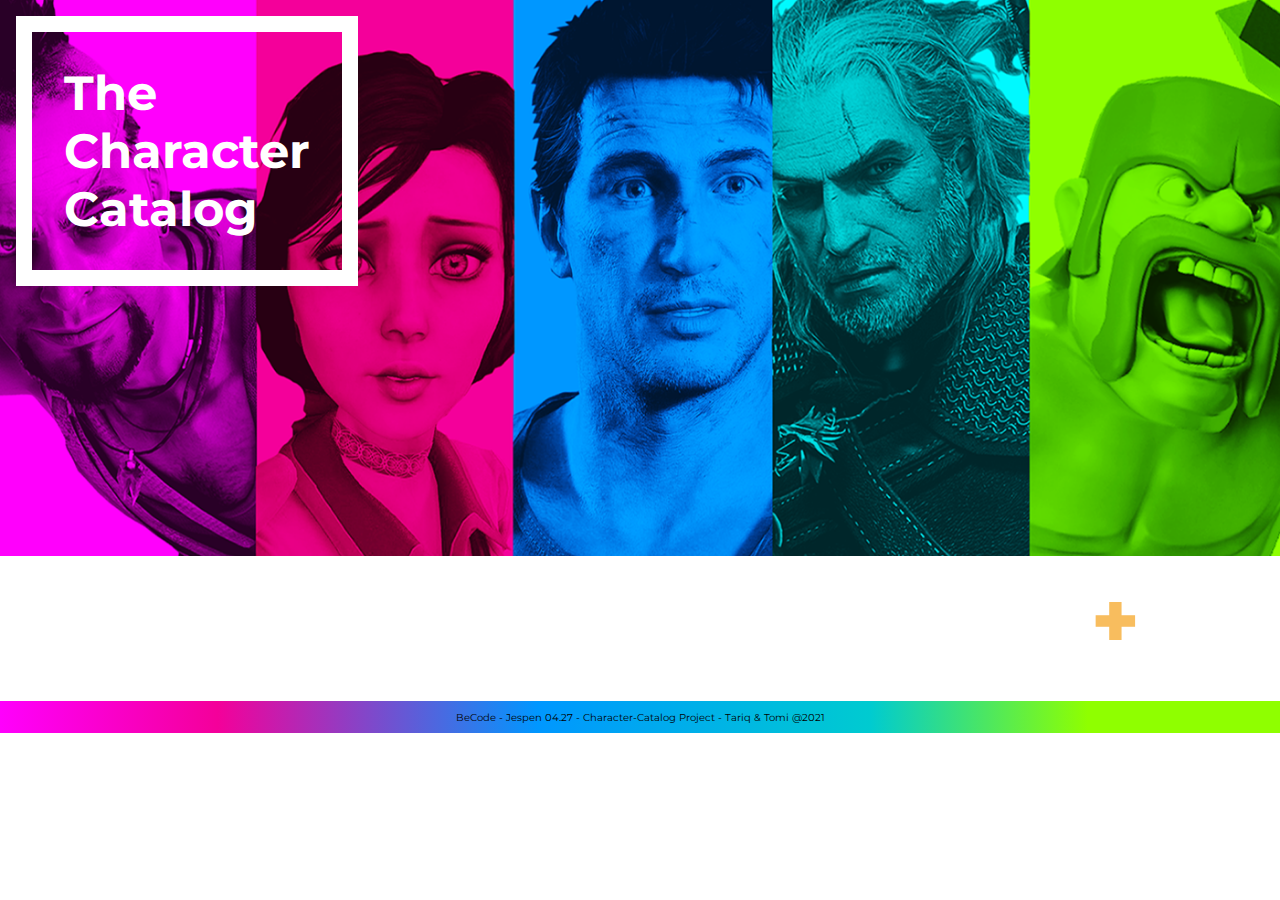
==== index1.html @ 8c8de24b "check modal" ====
<!DOCTYPE html>
<html lang="en">

<head>
    <meta charset="UTF-8">
    <meta http-equiv="X-UA-Compatible" content="IE=edge">
    <meta name="viewport" content="width=device-width, initial-scale=1.0">
    <link rel="stylesheet" href="style1.css">
    <!-- Bootstrap core CSS -->
    <!-- <link href="https://cdn.jsdelivr.net/npm/bootstrap@5.0.0-beta2/dist/css/bootstrap.min.css" rel="stylesheet"
        integrity="sha384-BmbxuPwQa2lc/FVzBcNJ7UAyJxM6wuqIj61tLrc4wSX0szH/Ev+nYRRuWlolflfl" crossorigin="anonymous">  -->
    <script src="https://cdn.jsdelivr.net/npm/bootstrap@5.0.0-beta2/dist/js/bootstrap.bundle.min.js"
        integrity="sha384-b5kHyXgcpbZJO/tY9Ul7kGkf1S0CWuKcCD38l8YkeH8z8QjE0GmW1gYU5S9FOnJ0"
        crossorigin="anonymous"></script>
    <!--Font style  -->
    <link href="https://fonts.googleapis.com/css2?family=Montserrat:wght@200;300;400;600;800&display=swap"
        rel="stylesheet" />
    <!--fontAwesome-->
    <link rel="stylesheet" href="https://use.fontawesome.com/releases/v5.15.2/css/all.css"
        integrity="sha384-vSIIfh2YWi9wW0r9iZe7RJPrKwp6bG+s9QZMoITbCckVJqGCCRhc+ccxNcdpHuYu" crossorigin="anonymous">
    <title>Document</title>
</head>

<body>
    <!-- Page Content -->
    <header>
        <div class="title">
            <h1>The</br>Character</br>Catalog</h1>
        </div>

    </header>
    <!-- Tool Bar -->
    <div class="toolbar">
        <div class="serach">
            <form class="searchForm" action="">
                <input class="searchInput" type="search" placeholder="Your search..." />
                <i class="fa fa-search"></i>
            </form>
        </div>

        <button class="newBtn">+</button>

    </div>
    <div class="container">
        <!-- Jumbotron Header -->
            <!-- <div class="modal-bg">
                <div class="modal">
                <div class="charModal">
                    <div class="charImgCont"><img class="charImg" src="" /></div>
        
                    <div class="charDetails">
                    <h4 class="charNameModal"></h4>
                    <p class="charDesc"></p>
                    <p class="charId"></p>
                    </div>
                    <span class="modal-close">X</span>
                </div>
                </div>
            </div> -->

        <div class="modalNew-bg">
            <div class="modal">
                <div class="charModal">

                    <form class="add-post-form">
                        <div class="from-group">
                            <label for="title">Name</label>
                            <input type="text" placeholder="Enter your charater name" class="form-control"
                                id="name-value">
                        </div>
                        <div class="from-group">
                            <label for="title">Short description</label>
                            <input type="text" placeholder="Describe your hero in one line" class="form-control"
                                id="short-value">
                        </div>
                        <div class="from-group">
                            <label class="imgUpl" for="psw"><b>Select image:</b></label>
                            <input class="button imgUplInput mx-4 my-3" id="image-value" type="file"
                                onchange="encodeImageFileAsURL()" />
                        </div>
                        <div id="imgTest"></div>
                        <div class="from-group">
                            <label for="title">Description</label>
                            <textarea class="form-control" id="body-value"></textarea>
                        </div>
                        <button type="submit" class="btn-submit btn btn-primary btn-lg my-4">Create new
                            personal</button>
                    </form>
                </div>
            </div>
        </div>
        <div class="post-list"></div>
    </div>
    <script src="./app.js"></script>
</body>
<footer>
    <p class="footText">
        BeCode - Jespen 04.27 - Character-Catalog Project - Tariq & Tomi @2021
    </p>
</footer>

</html>
---- style1.css ----
* {
            padding: 0px;
            margin: 0px;
            font-family: 'Montserrat', sans-serif;
        }

        header {
            background-image: url('./src/assets/bg1.png');
            background-repeat: no-repeat;
            background-size: 100vw;
            height: 50vh;
            color: white;
            padding-top: 1rem;
            padding-left: 1rem;
        }
        .title {
            width: fit-content;
            border: 1rem solid white;
            padding: 2rem;
        }
        h1 {
            font-size: 3rem;
        }
        
        /* Toolbar */
        
        .toolbar {
            padding: 1rem 0;
        }
        
        .toolbar .newBtn {
            background: none;
            font-weight: 800;
            font-size: 5rem;
            border: none;
            color: #f8bd5e;
            transition-duration: 0.8s;
            transition-property: transform;
        }
        
        .toolbar .newBtn:hover {
            transform: rotate(180deg);
            -webkit-transform: rotate(180deg);
        }
        
        /* search */
        
        .searchForm {
            position: relative;
            top: 50%;
            left: 50%;
            transform: translate(-50%, -50%);
            transition: all 1s;
            width: 50px;
            height: 50px;
        
            box-sizing: border-box;
            border-radius: 25px;
            padding: 5px;
        }
        
        .searchInput {
            position: absolute;
            top: 0;
            left: 0;
            width: 100%;
            height: 42.5px;
            line-height: 30px;
            outline: 0;
            border: 0;
            display: none;
            font-size: 1em;
            border-radius: 20px;
            padding: 0 20px;
        }
        
        .fa {
            box-sizing: border-box;
            padding: 10px;
            width: 42.5px;
            height: 42.5px;
            position: absolute;
            top: 0;
            right: 0;
            border-radius: 50%;
            color: #07051a;
            text-align: center;
            font-size: 2.5em;
            transition: all 1s;
        }
        
        .searchForm:hover {
            width: 200px;
            cursor: pointer;
            padding-right: 3px;
        }
        
        .searchForm:hover .searchInput {
            display: block;
            border: 1px solid black;
            font-size: 1.2rem;
        }
        
        .searchForm:hover > .fa {
            font-size: 1.2rem;
        }
        
        .btnSubmit {
            width: 100px;
            height: 2rem;
        }
        
        /* modal-settings */
        
        .modal-bg,
        .modalEdit-bg,
        .modalNew-bg {
            position: fixed;
            width: 100%;
            height: 100vh;
            top: 0;
            left: 0;
            background-color: rgba(0, 33, 59, 0.5);
            display: flex;
            justify-content: center;
            align-items: center;
            visibility: hidden;
            opacity: 0;
            transition: visibility 0s, opacity 0.5s;
        }
        
        .modalNew-close,
        .modalEdit-close,
        .modal-close {
            position: absolute;
            top: 1.5rem;
            right: 1.5rem;
            font-weight: 700;
        }
        
        .modalNew-close:hover,
        .modalEdit-close:hover,
        .modal-close:hover {
            cursor: pointer;
        }
        .modal-active {
            visibility: visible;
            opacity: 1;
        }
        
        .add-post-form {
            border: 1px solid black;
            margin: 3rem;
            padding: 3rem;
        }
        
        /* Main content*/
        
        .post-list,
        .toolbar {
            max-width: 1000px;
            margin: 1rem auto;
            display: flex;
            justify-content: space-between;
            flex-wrap: wrap;
            padding: 0 4rem;
        }
        .card-id {
            background-color: #e6e6e6a4;
            width: 40%;
            max-width: 48%;
            height: 120px;
            display: flex;
            justify-content: space-between;
            flex-grow: 2;
            border: 1px solid black;
            border-radius: 20px;
            margin: 10px;
            overflow: hidden;
        }
        
    
        
        .card-infos {
            width: 50%;
            overflow: hidden;
        }
        
        .card-name {
            padding: 1rem 0 1rem 0.2rem;
        }
        
        .card-short {
            overflow: hidden;
            text-overflow: ellipsis;
            display: -webkit-box;
            -webkit-line-clamp: 3; /* number of lines to show */
            -webkit-box-orient: vertical;
        }
        
        /* Action - buttons */
        
        .btns {
            display: flex;
            flex-direction: column;
            justify-content: space-between;
            margin: 1.2rem;
        }
        
        .btn {
            height: 20px;
            width: 20px;
            border: none;
            filter: invert(65%) sepia(1%) saturate(0%) hue-rotate(150deg) brightness(102%)
            contrast(79%);
        }
        
        .btn:hover {
            cursor: pointer;
        }
        
        #moreBtn {
            background: url('./src/assets/menu.svg');
            background-size: cover;
            background-position: center;
        }
        
        #moreBtn:hover {
            filter: invert(52%) sepia(77%) saturate(632%) hue-rotate(49deg)
            brightness(123%) contrast(101%);
        }
        
        #editBtn {
            background: url('./src/assets/edit.svg');
            background-size: cover;
            background-position: center;
        }
        
        #editBtn:hover {
            filter: invert(31%) sepia(79%) saturate(6664%) hue-rotate(297deg)
            brightness(113%) contrast(130%);
        }
        
        #deleteBtn {
            background: url('./src/assets/trash.svg');
            background-size: cover;
            background-position: center;
        }
        
        #deleteBtn:hover {
            filter: invert(45%) sepia(40%) saturate(4500%) hue-rotate(182deg)
            brightness(101%) contrast(104%);
        }
        
        .btns p {
            display: none;
        }
        
        /* footer */
        
        footer {
            height: 2rem;
        
            bottom: 0;
            width: 100%;
            display: flex;
            justify-content: center;
            font-size: 0.6rem;
            background: rgb(255, 0, 251);
            background: linear-gradient(
            90deg,
            rgba(255, 0, 252, 1) 0%,
            rgba(244, 0, 154, 1) 17%,
            rgba(0, 151, 255, 1) 42%,
            rgba(0, 203, 208, 1) 68%,
            rgba(143, 255, 0, 1) 85%
            );
        }
        .footText {
            align-self: center;
        }
        
        @media screen and (min-width: 1600px) {
            header {
            height: 70vh;
            }
        }
        @media screen and (min-width: 1200px) and (max-width: 1600px) {
            header {
            height: 60vh;
            }
        }
        @media screen and (min-width: 1000px) and (max-width: 1200px) {
            header {
            height: 50vh;
            }
        }
        
        @media screen and (min-width: 768px) and (max-width: 1000px) {
            header {
            height: 40vh;
            }
        }
        
        @media screen and (min-width: 555px) and (max-width: 768px) {
            header {
            height: 30vh;
            }
        }
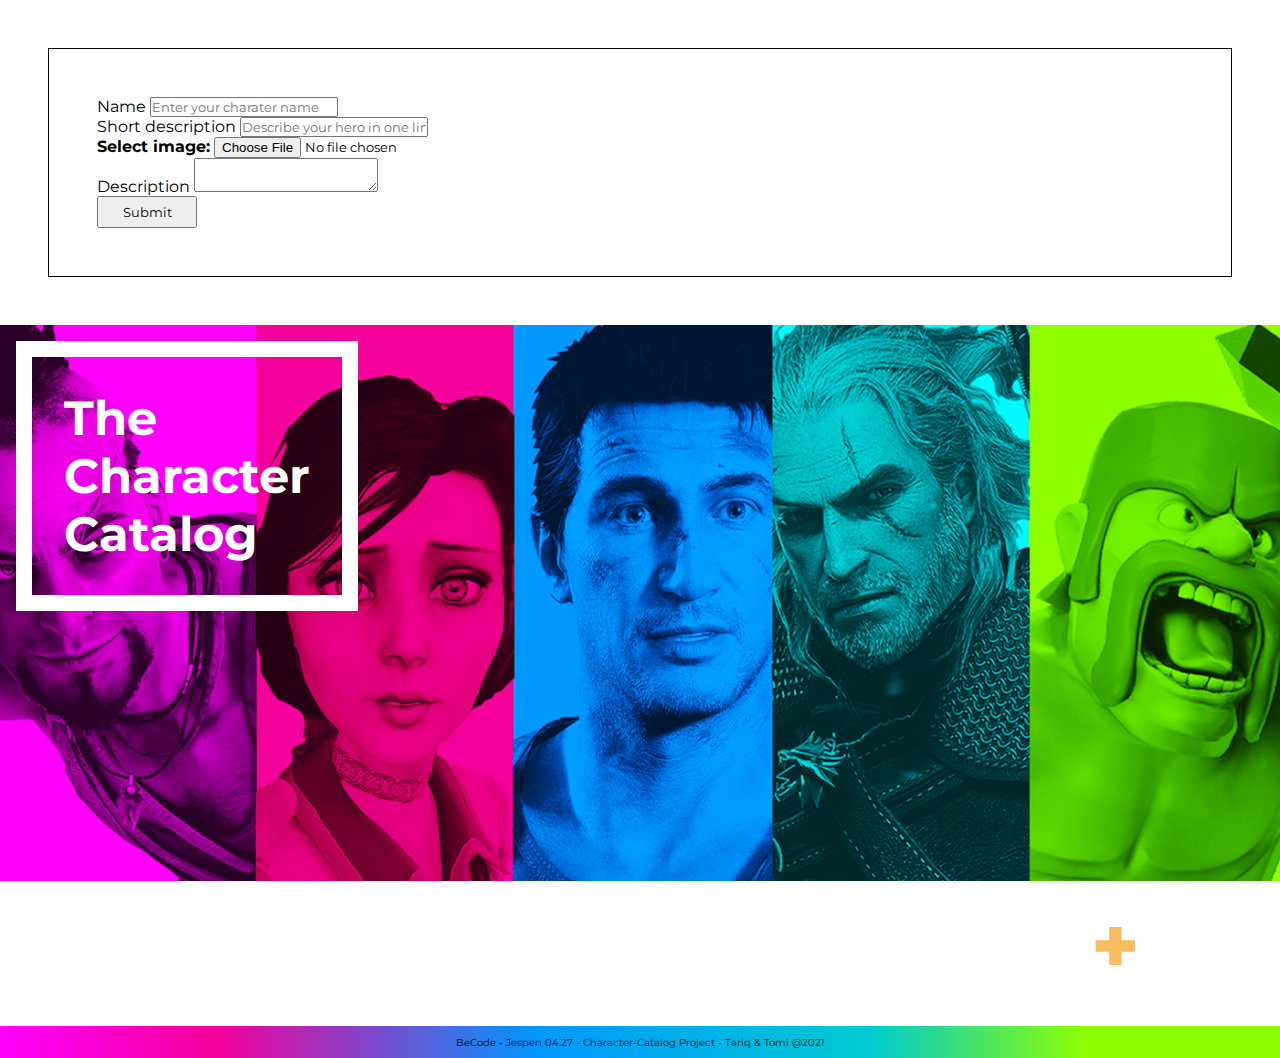
==== commit 2a817273: "for nothing" ====
--- a/index1.html
+++ b/index1.html
@@ -1,102 +1,129 @@
 <!DOCTYPE html>
 <html lang="en">
+  <head>
+    <meta charset="UTF-8" />
+    <meta http-equiv="X-UA-Compatible" content="IE=edge" />
+    <meta name="viewport" content="width=device-width, initial-scale=1.0" />
 
-<head>
-    <meta charset="UTF-8">
-    <meta http-equiv="X-UA-Compatible" content="IE=edge">
-    <meta name="viewport" content="width=device-width, initial-scale=1.0">
-    <link rel="stylesheet" href="style1.css">
-    <!-- Bootstrap core CSS -->
-    <!-- <link href="https://cdn.jsdelivr.net/npm/bootstrap@5.0.0-beta2/dist/css/bootstrap.min.css" rel="stylesheet"
-        integrity="sha384-BmbxuPwQa2lc/FVzBcNJ7UAyJxM6wuqIj61tLrc4wSX0szH/Ev+nYRRuWlolflfl" crossorigin="anonymous">  -->
-    <script src="https://cdn.jsdelivr.net/npm/bootstrap@5.0.0-beta2/dist/js/bootstrap.bundle.min.js"
-        integrity="sha384-b5kHyXgcpbZJO/tY9Ul7kGkf1S0CWuKcCD38l8YkeH8z8QjE0GmW1gYU5S9FOnJ0"
-        crossorigin="anonymous"></script>
-    <!--Font style  -->
-    <link href="https://fonts.googleapis.com/css2?family=Montserrat:wght@200;300;400;600;800&display=swap"
-        rel="stylesheet" />
-    <!--fontAwesome-->
-    <link rel="stylesheet" href="https://use.fontawesome.com/releases/v5.15.2/css/all.css"
-        integrity="sha384-vSIIfh2YWi9wW0r9iZe7RJPrKwp6bG+s9QZMoITbCckVJqGCCRhc+ccxNcdpHuYu" crossorigin="anonymous">
+    <link
+      href="https://fonts.googleapis.com/css2?family=Montserrat:wght@200;300;400;600;800&display=swap"
+      rel="stylesheet"
+    />
+
+    <link
+      rel="stylesheet"
+      href="https://use.fontawesome.com/releases/v5.3.1/css/all.css"
+      integrity="sha384-mzrmE5qonljUremFsqc01SB46JvROS7bZs3IO2EmfFsd15uHvIt+Y8vEf7N7fWAU"
+      crossorigin="anonymous"
+    />
+<!--
+    <link rel="stylesheet" href="https://maxcdn.bootstrapcdn.com/bootstrap/4.0.0/css/bootstrap.min.css" integrity="sha384-Gn5384xqQ1aoWXA+058RXPxPg6fy4IWvTNh0E263XmFcJlSAwiGgFAW/dAiS6JXm" crossorigin="anonymous">
+    <script src="https://code.jquery.com/jquery-3.2.1.slim.min.js" integrity="sha384-KJ3o2DKtIkvYIK3UENzmM7KCkRr/rE9/Qpg6aAZGJwFDMVNA/GpGFF93hXpG5KkN" crossorigin="anonymous"></script>
+    <script src="https://cdnjs.cloudflare.com/ajax/libs/popper.js/1.12.9/umd/popper.min.js" integrity="sha384-ApNbgh9B+Y1QKtv3Rn7W3mgPxhU9K/ScQsAP7hUibX39j7fakFPskvXusvfa0b4Q" crossorigin="anonymous"></script>
+    <script src="https://maxcdn.bootstrapcdn.com/bootstrap/4.0.0/js/bootstrap.min.js" integrity="sha384-JZR6Spejh4U02d8jOt6vLEHfe/JQGiRRSQQxSfFWpi1MquVdAyjUar5+76PVCmYl" crossorigin="anonymous"></script>
+-->
+    <link rel="stylesheet" href="stylenew.css" />
     <title>Document</title>
-</head>
+  </head>
 
-<body>
-    <!-- Page Content -->
+  <body> 
+    
+    <!-- Form  -->
+    <!-- <div class="modalNew-bg modalEdit-bg">
+       <div class="modalNew">
+         <div class="newChar editChar">
+       -->
+   
+       <form class="add-post-form">
+             <div class="from-group">
+                 <label for="title">Name</label>
+                 <input
+                 type="text"
+                 placeholder="Enter your charater name"
+                 class="form-control"
+                 id="name-value"
+                 />
+             </div>
+             <div class="from-group">
+                 <label for="title">Short description</label>
+                 <input
+                 type="text"
+                 placeholder="Describe your hero in one line"
+                 class="form-control"
+                 id="short-value"
+                 />
+             </div>
+             <div class="from-group">
+                 <label class="imgUpl" for="psw"><b>Select image:</b></label>
+                 <input
+                 class="imgUplInput mx-4 my-3"
+                 type="file"
+                 id="image-value"
+                 type="file"
+                 onchange="encodeImageFileAsURL();"
+                 />
+             </div>
+             <div class="from-group">
+                 <label for="title">Description</label>
+                 <textarea class="form-control" id="body-value"></textarea>
+             </div>
+   <button type="submit" class="btnSubmit" id="btnNew">
+     
+       Submit
+   </button>
+   
+   
+   </form>
+   
+   
+   
+   <!--    </div>  
+   </div>
+   </div> --> 
     <header>
         <div class="title">
-            <h1>The</br>Character</br>Catalog</h1>
+          <h1>The</br>Character</br>Catalog</h1>
         </div>
+        
+      </header>
 
-    </header>
-    <!-- Tool Bar -->
-    <div class="toolbar">
-        <div class="serach">
-            <form class="searchForm" action="">
-                <input class="searchInput" type="search" placeholder="Your search..." />
-                <i class="fa fa-search"></i>
-            </form>
-        </div>
+      <main>
+       
+       
+<!-- Tool Bar -->
+<div class="toolbar">
+    <div class="serach">
+      <form class="searchForm" action="">
+        <input
+          class="searchInput"
+          type="search"
+          placeholder="Your search..."
+        />
+        <i class="fa fa-search"></i>
+      </form>
+    </div>
 
-        <button class="newBtn">+</button>
+    <button class="newBtn">+</button>
 
     </div>
-    <div class="container">
-        <!-- Jumbotron Header -->
-            <!-- <div class="modal-bg">
-                <div class="modal">
-                <div class="charModal">
-                    <div class="charImgCont"><img class="charImg" src="" /></div>
-        
-                    <div class="charDetails">
-                    <h4 class="charNameModal"></h4>
-                    <p class="charDesc"></p>
-                    <p class="charId"></p>
-                    </div>
-                    <span class="modal-close">X</span>
-                </div>
-                </div>
-            </div> -->
 
-        <div class="modalNew-bg">
-            <div class="modal">
-                <div class="charModal">
+ <!-- Page Content -->
+ <div class="container">
+    <div class="post-list"></div>
+  </div>
 
-                    <form class="add-post-form">
-                        <div class="from-group">
-                            <label for="title">Name</label>
-                            <input type="text" placeholder="Enter your charater name" class="form-control"
-                                id="name-value">
-                        </div>
-                        <div class="from-group">
-                            <label for="title">Short description</label>
-                            <input type="text" placeholder="Describe your hero in one line" class="form-control"
-                                id="short-value">
-                        </div>
-                        <div class="from-group">
-                            <label class="imgUpl" for="psw"><b>Select image:</b></label>
-                            <input class="button imgUplInput mx-4 my-3" id="image-value" type="file"
-                                onchange="encodeImageFileAsURL()" />
-                        </div>
-                        <div id="imgTest"></div>
-                        <div class="from-group">
-                            <label for="title">Description</label>
-                            <textarea class="form-control" id="body-value"></textarea>
-                        </div>
-                        <button type="submit" class="btn-submit btn btn-primary btn-lg my-4">Create new
-                            personal</button>
-                    </form>
-                </div>
-            </div>
-        </div>
-        <div class="post-list"></div>
-    </div>
+  
+  
+
+      </main>
+
+     
+      <footer>
+        <p class="footText">
+          BeCode - Jespen 04.27 - Character-Catalog Project - Tariq & Tomi @2021
+        </p>
+      </footer>
+
     <script src="./app.js"></script>
-</body>
-<footer>
-    <p class="footText">
-        BeCode - Jespen 04.27 - Character-Catalog Project - Tariq & Tomi @2021
-    </p>
-</footer>
-
-</html>+  </body>
+</html>
--- a/stylenew.css
+++ b/stylenew.css
@@ -0,0 +1,320 @@
+* {
+  padding: 0px;
+  margin: 0px;
+  font-family: 'Montserrat', sans-serif;
+}
+
+header {
+  background-image: url('./src/assets/bg1.png');
+  background-repeat: no-repeat;
+  background-size: 100vw;
+  height: 50vh;
+  color: white;
+  padding-top: 1rem;
+  padding-left: 1rem;
+}
+.title {
+  width: fit-content;
+  border: 1rem solid white;
+  padding: 2rem;
+}
+h1 {
+  font-size: 3rem;
+}
+
+/* Toolbar */
+
+.toolbar {
+  padding: 1rem 0;
+}
+
+.toolbar .newBtn {
+  background: none;
+  font-weight: 800;
+  font-size: 5rem;
+  border: none;
+  color: #f8bd5e;
+  transition-duration: 0.8s;
+  transition-property: transform;
+}
+
+.toolbar .newBtn:hover {
+  transform: rotate(180deg);
+  -webkit-transform: rotate(180deg);
+}
+
+/* search */
+
+.searchForm {
+  position: relative;
+  top: 50%;
+  left: 50%;
+  transform: translate(-50%, -50%);
+  transition: all 1s;
+  width: 50px;
+  height: 50px;
+
+  box-sizing: border-box;
+  border-radius: 25px;
+  padding: 5px;
+}
+
+.searchInput {
+  position: absolute;
+  top: 0;
+  left: 0;
+  width: 100%;
+  height: 42.5px;
+  line-height: 30px;
+  outline: 0;
+  border: 0;
+  display: none;
+  font-size: 1em;
+  border-radius: 20px;
+  padding: 0 20px;
+}
+
+.fa {
+  box-sizing: border-box;
+  padding: 10px;
+  width: 42.5px;
+  height: 42.5px;
+  position: absolute;
+  top: 0;
+  right: 0;
+  border-radius: 50%;
+  color: #07051a;
+  text-align: center;
+  font-size: 2.5em;
+  transition: all 1s;
+}
+
+.searchForm:hover {
+  width: 200px;
+  cursor: pointer;
+  padding-right: 3px;
+}
+
+.searchForm:hover .searchInput {
+  display: block;
+  border: 1px solid black;
+  font-size: 1.2rem;
+}
+
+.searchForm:hover > .fa {
+  font-size: 1.2rem;
+}
+
+.btnSubmit {
+  width: 100px;
+  height: 2rem;
+}
+
+/* modal-settings */
+
+.modal-bg,
+.modalEdit-bg,
+.modalNew-bg {
+  position: fixed;
+  width: 100%;
+  height: 100vh;
+  top: 0;
+  left: 0;
+  background-color: rgba(0, 33, 59, 0.5);
+  display: flex;
+  justify-content: center;
+  align-items: center;
+  visibility: hidden;
+  opacity: 0;
+  transition: visibility 0s, opacity 0.5s;
+}
+
+.modalNew-close,
+.modalEdit-close,
+.modal-close {
+  position: absolute;
+  top: 1.5rem;
+  right: 1.5rem;
+  font-weight: 700;
+}
+
+.modalNew-close:hover,
+.modalEdit-close:hover,
+.modal-close:hover {
+  cursor: pointer;
+}
+.modal-active {
+  visibility: visible;
+  opacity: 1;
+}
+
+.add-post-form {
+  border: 1px solid black;
+  margin: 3rem;
+  padding: 3rem;
+}
+
+/* Main content*/
+
+.post-list,
+.toolbar {
+  max-width: 1000px;
+  margin: 1rem auto;
+  display: flex;
+  justify-content: space-between;
+  flex-wrap: wrap;
+  padding: 0 4rem;
+}
+.card-id {
+  background-color: #e6e6e6a4;
+  width: 40%;
+  max-width: 48%;
+  height: 120px;
+  display: flex;
+  justify-content: space-between;
+  flex-grow: 2;
+  border: 1px solid black;
+  border-radius: 20px;
+  margin: 10px;
+
+  overflow: hidden;
+  /*
+  display: grid;
+  grid-template-columns: 1fr 1fr 1fr;
+  grid-template-rows: 1fr;
+  gap: 0px 0px;
+  grid-template-areas: '.card1 .card2 .card3';
+  */
+}
+
+/*.card1 .card2 .card3 {
+  display: block;
+  align-content: center;
+}*/
+
+.card-infos {
+  width: 50%;
+  overflow: hidden;
+}
+
+.card-name {
+  padding: 1rem 0 1rem 0.2rem;
+}
+
+.card-short {
+  overflow: hidden;
+  text-overflow: ellipsis;
+  display: -webkit-box;
+  -webkit-line-clamp: 3; /* number of lines to show */
+  -webkit-box-orient: vertical;
+}
+
+/* Action - buttons */
+
+.btns {
+  display: flex;
+  flex-direction: column;
+  justify-content: space-between;
+  margin: 1.2rem;
+}
+
+.btn {
+  height: 20px;
+  width: 20px;
+  border: none;
+  filter: invert(65%) sepia(1%) saturate(0%) hue-rotate(150deg) brightness(102%)
+    contrast(79%);
+}
+
+.btn:hover {
+  cursor: pointer;
+}
+
+#moreBtn {
+  background: url('./src/assets/menu.svg');
+  background-size: cover;
+  background-position: center;
+}
+
+#moreBtn:hover {
+  filter: invert(52%) sepia(77%) saturate(632%) hue-rotate(49deg)
+    brightness(123%) contrast(101%);
+}
+
+#editBtn {
+  background: url('./src/assets/edit.svg');
+  background-size: cover;
+  background-position: center;
+}
+
+#editBtn:hover {
+  filter: invert(31%) sepia(79%) saturate(6664%) hue-rotate(297deg)
+    brightness(113%) contrast(130%);
+}
+
+#deleteBtn {
+  background: url('./src/assets/trash.svg');
+  background-size: cover;
+  background-position: center;
+}
+
+#deleteBtn:hover {
+  filter: invert(45%) sepia(40%) saturate(4500%) hue-rotate(182deg)
+    brightness(101%) contrast(104%);
+}
+
+.btns p {
+  display: none;
+}
+
+/* footer */
+
+footer {
+  height: 2rem;
+
+  bottom: 0;
+  width: 100%;
+  display: flex;
+  justify-content: center;
+  font-size: 0.6rem;
+  background: rgb(255, 0, 251);
+  background: linear-gradient(
+    90deg,
+    rgba(255, 0, 252, 1) 0%,
+    rgba(244, 0, 154, 1) 17%,
+    rgba(0, 151, 255, 1) 42%,
+    rgba(0, 203, 208, 1) 68%,
+    rgba(143, 255, 0, 1) 85%
+  );
+}
+.footText {
+  align-self: center;
+}
+
+@media screen and (min-width: 1600px) {
+  header {
+    height: 70vh;
+  }
+}
+@media screen and (min-width: 1200px) and (max-width: 1600px) {
+  header {
+    height: 60vh;
+  }
+}
+@media screen and (min-width: 1000px) and (max-width: 1200px) {
+  header {
+    height: 50vh;
+  }
+}
+
+@media screen and (min-width: 768px) and (max-width: 1000px) {
+  header {
+    height: 40vh;
+  }
+}
+
+@media screen and (min-width: 555px) and (max-width: 768px) {
+  header {
+    height: 30vh;
+  }
+}
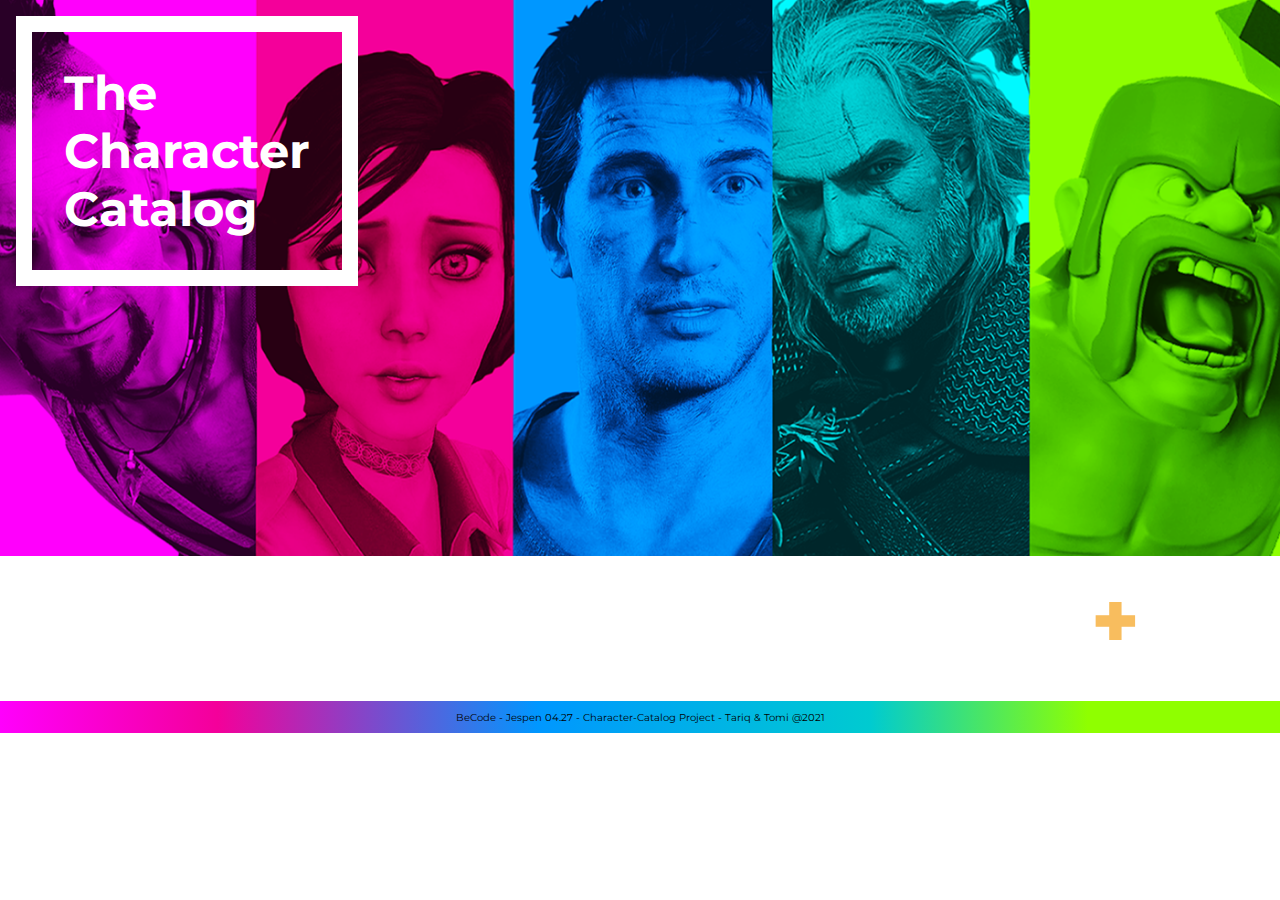
==== commit 87fee1d2: "done the modal function" ====
--- a/index1.html
+++ b/index1.html
@@ -1,129 +1,105 @@
 <!DOCTYPE html>
 <html lang="en">
-  <head>
-    <meta charset="UTF-8" />
-    <meta http-equiv="X-UA-Compatible" content="IE=edge" />
-    <meta name="viewport" content="width=device-width, initial-scale=1.0" />
 
-    <link
-      href="https://fonts.googleapis.com/css2?family=Montserrat:wght@200;300;400;600;800&display=swap"
-      rel="stylesheet"
-    />
+<head>
+    <meta charset="UTF-8">
+    <meta http-equiv="X-UA-Compatible" content="IE=edge">
+    <meta name="viewport" content="width=device-width, initial-scale=1.0">
+    <link rel="stylesheet" href="style1.css">
+    <!-- Bootstrap core CSS -->
+    <!-- <link href="https://cdn.jsdelivr.net/npm/bootstrap@5.0.0-beta2/dist/css/bootstrap.min.css" rel="stylesheet"
+        integrity="sha384-BmbxuPwQa2lc/FVzBcNJ7UAyJxM6wuqIj61tLrc4wSX0szH/Ev+nYRRuWlolflfl" crossorigin="anonymous">  -->
+    <script src="https://cdn.jsdelivr.net/npm/bootstrap@5.0.0-beta2/dist/js/bootstrap.bundle.min.js"
+        integrity="sha384-b5kHyXgcpbZJO/tY9Ul7kGkf1S0CWuKcCD38l8YkeH8z8QjE0GmW1gYU5S9FOnJ0"
+        crossorigin="anonymous"></script>
+    <!--Font style  -->
+    <link href="https://fonts.googleapis.com/css2?family=Montserrat:wght@200;300;400;600;800&display=swap"
+        rel="stylesheet" />
+    <!--fontAwesome-->
+    <link rel="stylesheet" href="https://use.fontawesome.com/releases/v5.15.2/css/all.css"
+        integrity="sha384-vSIIfh2YWi9wW0r9iZe7RJPrKwp6bG+s9QZMoITbCckVJqGCCRhc+ccxNcdpHuYu" crossorigin="anonymous">
+    <title>Document</title>
+</head>
 
-    <link
-      rel="stylesheet"
-      href="https://use.fontawesome.com/releases/v5.3.1/css/all.css"
-      integrity="sha384-mzrmE5qonljUremFsqc01SB46JvROS7bZs3IO2EmfFsd15uHvIt+Y8vEf7N7fWAU"
-      crossorigin="anonymous"
-    />
-<!--
-    <link rel="stylesheet" href="https://maxcdn.bootstrapcdn.com/bootstrap/4.0.0/css/bootstrap.min.css" integrity="sha384-Gn5384xqQ1aoWXA+058RXPxPg6fy4IWvTNh0E263XmFcJlSAwiGgFAW/dAiS6JXm" crossorigin="anonymous">
-    <script src="https://code.jquery.com/jquery-3.2.1.slim.min.js" integrity="sha384-KJ3o2DKtIkvYIK3UENzmM7KCkRr/rE9/Qpg6aAZGJwFDMVNA/GpGFF93hXpG5KkN" crossorigin="anonymous"></script>
-    <script src="https://cdnjs.cloudflare.com/ajax/libs/popper.js/1.12.9/umd/popper.min.js" integrity="sha384-ApNbgh9B+Y1QKtv3Rn7W3mgPxhU9K/ScQsAP7hUibX39j7fakFPskvXusvfa0b4Q" crossorigin="anonymous"></script>
-    <script src="https://maxcdn.bootstrapcdn.com/bootstrap/4.0.0/js/bootstrap.min.js" integrity="sha384-JZR6Spejh4U02d8jOt6vLEHfe/JQGiRRSQQxSfFWpi1MquVdAyjUar5+76PVCmYl" crossorigin="anonymous"></script>
--->
-    <link rel="stylesheet" href="stylenew.css" />
-    <title>Document</title>
-  </head>
-
-  <body> 
-    
-    <!-- Form  -->
-    <!-- <div class="modalNew-bg modalEdit-bg">
-       <div class="modalNew">
-         <div class="newChar editChar">
-       -->
-   
-       <form class="add-post-form">
-             <div class="from-group">
-                 <label for="title">Name</label>
-                 <input
-                 type="text"
-                 placeholder="Enter your charater name"
-                 class="form-control"
-                 id="name-value"
-                 />
-             </div>
-             <div class="from-group">
-                 <label for="title">Short description</label>
-                 <input
-                 type="text"
-                 placeholder="Describe your hero in one line"
-                 class="form-control"
-                 id="short-value"
-                 />
-             </div>
-             <div class="from-group">
-                 <label class="imgUpl" for="psw"><b>Select image:</b></label>
-                 <input
-                 class="imgUplInput mx-4 my-3"
-                 type="file"
-                 id="image-value"
-                 type="file"
-                 onchange="encodeImageFileAsURL();"
-                 />
-             </div>
-             <div class="from-group">
-                 <label for="title">Description</label>
-                 <textarea class="form-control" id="body-value"></textarea>
-             </div>
-   <button type="submit" class="btnSubmit" id="btnNew">
-     
-       Submit
-   </button>
-   
-   
-   </form>
-   
-   
-   
-   <!--    </div>  
-   </div>
-   </div> --> 
+<body>
+    <!-- Page Content -->
     <header>
         <div class="title">
-          <h1>The</br>Character</br>Catalog</h1>
+            <h1>The</br>Character</br>Catalog</h1>
         </div>
+
+    </header>
+    <!-- Tool Bar -->
+    <div class="toolbar">
+        <div class="serach">
+            <form class="searchForm" action="">
+                <input class="searchInput" type="search" placeholder="Your search..." />
+                <i class="fa fa-search"></i>
+            </form>
+        </div>
+
+        <button class="newBtn">+</button>
         
-      </header>
-
-      <main>
-       
-       
-<!-- Tool Bar -->
-<div class="toolbar">
-    <div class="serach">
-      <form class="searchForm" action="">
-        <input
-          class="searchInput"
-          type="search"
-          placeholder="Your search..."
-        />
-        <i class="fa fa-search"></i>
-      </form>
-    </div>
-
-    <button class="newBtn">+</button>
 
     </div>
+    <div class="container">
+        <!-- Jumbotron Header -->
+            <!-- <div class="modal-bg">
+                <div class="modal">
+                <div class="charModal">
+                    <div class="charImgCont"><img class="charImg" src="" /></div>
+        
+                    <div class="charDetails">
+                    <h4 class="charNameModal"></h4>
+                    <p class="charDesc"></p>
+                    <p class="charId"></p>
+                    </div>
+                    <span class="modal-close">X</span>
+                </div>
+                </div>
+            </div> -->
 
- <!-- Page Content -->
- <div class="container">
-    <div class="post-list"></div>
-  </div>
+        <div class="modalNew-bg">
+            <div class="modal">
+                <div class="charModal">
 
-  
-  
+                    <form class="add-post-form">
+                        <div class="from-group">
+                            <label for="title">Name</label>
+                            <input type="text" placeholder="Enter your charater name" class="form-control"
+                                id="name-value">
+                        </div>
+                        <div class="from-group">
+                            <label for="title">Short description</label>
+                            <input type="text" placeholder="Describe your hero in one line" class="form-control"
+                                id="short-value">
+                        </div>
+                        <div class="from-group">
+                            <label class="imgUpl" for="psw"><b>Select image:</b></label>
+                            <input class="button imgUplInput mx-4 my-3" id="image-value" type="file"
+                                onchange="encodeImageFileAsURL()" />
+                        </div>
+                        <div id="imgTest"></div>
+                        <div class="from-group">
+                            <label for="title">Description</label>
+                            <textarea class="form-control" id="body-value"></textarea>
+                        </div>
+                        <button type="submit" class="btn-submit">Create new
+                            personal</button>
+                            <span class="modalNew-close">X</span>   
+                    </form>
+                    
+                </div>
+            </div>
+        </div>
+        <div class="post-list"></div>
+    </div>
+    <script src="./app.js"></script>
+</body>
+<footer>
+    <p class="footText">
+        BeCode - Jespen 04.27 - Character-Catalog Project - Tariq & Tomi @2021
+    </p>
+</footer>
 
-      </main>
-
-     
-      <footer>
-        <p class="footText">
-          BeCode - Jespen 04.27 - Character-Catalog Project - Tariq & Tomi @2021
-        </p>
-      </footer>
-
-    <script src="./app.js"></script>
-  </body>
-</html>
+</html>--- a/style1.css
+++ b/style1.css
@@ -0,0 +1,330 @@
+        * {
+            padding: 0px;
+            margin: 0px;
+            font-family: 'Montserrat', sans-serif;
+        }
+
+        header {
+            background-image: url('./src/assets/bg1.png');
+            background-repeat: no-repeat;
+            background-size: 100vw;
+            height: 50vh;
+            color: white;
+            padding-top: 1rem;
+            padding-left: 1rem;
+        }
+        .title {
+            width: fit-content;
+            border: 1rem solid white;
+            padding: 2rem;
+        }
+        h1 {
+            font-size: 3rem;
+        }
+        
+        /* Toolbar */
+        
+        .toolbar {
+            padding: 1rem 0;
+        }
+        
+        .toolbar .newBtn {
+            background: none;
+            font-weight: 800;
+            font-size: 5rem;
+            border: none;
+            color: #f8bd5e;
+            transition-duration: 0.8s;
+            transition-property: transform;
+        }
+        
+        .toolbar .newBtn:hover {
+            transform: rotate(180deg);
+            -webkit-transform: rotate(180deg);
+        }
+        
+        /* search */
+        
+        .searchForm {
+            position: relative;
+            top: 50%;
+            left: 50%;
+            transform: translate(-50%, -50%);
+            transition: all 1s;
+            width: 50px;
+            height: 50px;
+        
+            box-sizing: border-box;
+            border-radius: 25px;
+            padding: 5px;
+        }
+        
+        .searchInput {
+            position: absolute;
+            top: 0;
+            left: 0;
+            width: 100%;
+            height: 42.5px;
+            line-height: 30px;
+            outline: 0;
+            border: 0;
+            display: none;
+            font-size: 1em;
+            border-radius: 20px;
+            padding: 0 20px;
+        }
+        
+        .fa {
+            box-sizing: border-box;
+            padding: 10px;
+            width: 42.5px;
+            height: 42.5px;
+            position: absolute;
+            top: 0;
+            right: 0;
+            border-radius: 50%;
+            color: #07051a;
+            text-align: center;
+            font-size: 2.5em;
+            transition: all 1s;
+        }
+        
+        .searchForm:hover {
+            width: 200px;
+            cursor: pointer;
+            padding-right: 3px;
+        }
+        
+        .searchForm:hover .searchInput {
+            display: block;
+            border: 1px solid black;
+            font-size: 1.2rem;
+        }
+        
+        .searchForm:hover > .fa {
+            font-size: 1.2rem;
+        }
+        
+        .btnSubmit {
+            width: 100px;
+            height: 2rem;
+        }
+        
+        /* modal-settings */
+        
+        .modalNew-bg,
+        .modalEdit-bg,
+        .modalNew-bg {
+            position: fixed;
+            width: 100%;
+            height: 100vh;
+            top: 0;
+            left: 0;
+            background-color: rgba(0, 33, 59, 0.5);
+            display: flex;
+            justify-content: center;
+            align-items: center;
+            visibility: hidden;
+            opacity: 0;
+            transition: visibility 0s, opacity 0.5s; 
+        }
+        /* tariq */
+        .modal{
+            position: relative;
+            background-color: white;
+            height: 40%;
+            width: 50%;
+            display: flex;
+            flex-direction: column;
+            justify-content: space-around;
+        }
+        .btn-submit{
+            margin-top: 20px;
+            padding: 10px 30px;
+            background-color: #f8bd5e;
+            color: white;
+            border: none;
+            cursor: pointer; 
+        }
+
+        /* end tariq */
+        
+        .modalNew-close,
+        .modalEdit-close,
+        .modal-close {
+            position: absolute;
+            top: 20px;
+            right: 30px;
+            font-weight: bold;
+        }
+        
+        .modalNew-close:hover,
+        .modalEdit-close:hover,
+        .modal-close:hover {
+            cursor: pointer;
+        }
+        .modal-active {
+            visibility: visible;
+            opacity: 1;
+        }
+        
+        .add-post-form {
+            /* border: 1px solid black; */
+            margin: 3rem;
+            padding: 3rem;
+        }
+        
+        
+        /* Main content*/
+        
+        .post-list,
+        .toolbar {
+            max-width: 1000px;
+            margin: 1rem auto;
+            display: flex;
+            justify-content: space-between;
+            flex-wrap: wrap;
+            padding: 0 4rem;
+        }
+        .card-id {
+            background-color: #e6e6e6a4;
+            width: 40%;
+            max-width: 48%;
+            height: 120px;
+            display: flex;
+            justify-content: space-between;
+            flex-grow: 2;
+            border: 1px solid black;
+            border-radius: 20px;
+            margin: 10px;
+            overflow: hidden;
+        }
+        
+    
+        
+        .card-infos {
+            width: 50%;
+            overflow: hidden;
+        }
+        
+        .card-name {
+            padding: 1rem 0 1rem 0.2rem;
+        }
+        
+        .card-short {
+            overflow: hidden;
+            text-overflow: ellipsis;
+            display: -webkit-box;
+            -webkit-line-clamp: 3; /* number of lines to show */
+            -webkit-box-orient: vertical;
+        }
+        
+        /* Action - buttons */
+        
+        .btns {
+            display: flex;
+            flex-direction: column;
+            justify-content: space-between;
+            margin: 1.2rem;
+        }
+        
+        .btn {
+            height: 20px;
+            width: 20px;
+            border: none;
+            filter: invert(65%) sepia(1%) saturate(0%) hue-rotate(150deg) brightness(102%)
+            contrast(79%);
+        }
+        
+        .btn:hover {
+            cursor: pointer;
+        }
+        
+        #moreBtn {
+            background: url('./src/assets/menu.svg');
+            background-size: cover;
+            background-position: center;
+        }
+        
+        #moreBtn:hover {
+            filter: invert(52%) sepia(77%) saturate(632%) hue-rotate(49deg)
+            brightness(123%) contrast(101%);
+        }
+        
+        #editBtn {
+            background: url('./src/assets/edit.svg');
+            background-size: cover;
+            background-position: center;
+        }
+        
+        #editBtn:hover {
+            filter: invert(31%) sepia(79%) saturate(6664%) hue-rotate(297deg)
+            brightness(113%) contrast(130%);
+        }
+        
+        #deleteBtn {
+            background: url('./src/assets/trash.svg');
+            background-size: cover;
+            background-position: center;
+        }
+        
+        #deleteBtn:hover {
+            filter: invert(45%) sepia(40%) saturate(4500%) hue-rotate(182deg)
+            brightness(101%) contrast(104%);
+        }
+        
+        .btns p {
+            display: none;
+        }
+        
+        /* footer */
+        
+        footer {
+            height: 2rem;
+        
+            bottom: 0;
+            width: 100%;
+            display: flex;
+            justify-content: center;
+            font-size: 0.6rem;
+            background: rgb(255, 0, 251);
+            background: linear-gradient(
+            90deg,
+            rgba(255, 0, 252, 1) 0%,
+            rgba(244, 0, 154, 1) 17%,
+            rgba(0, 151, 255, 1) 42%,
+            rgba(0, 203, 208, 1) 68%,
+            rgba(143, 255, 0, 1) 85%
+            );
+        }
+        .footText {
+            align-self: center;
+        }
+        
+        @media screen and (min-width: 1600px) {
+            header {
+            height: 70vh;
+            }
+        }
+        @media screen and (min-width: 1200px) and (max-width: 1600px) {
+            header {
+            height: 60vh;
+            }
+        }
+        @media screen and (min-width: 1000px) and (max-width: 1200px) {
+            header {
+            height: 50vh;
+            }
+        }
+        
+        @media screen and (min-width: 768px) and (max-width: 1000px) {
+            header {
+            height: 40vh;
+            }
+        }
+        
+        @media screen and (min-width: 555px) and (max-width: 768px) {
+            header {
+            height: 30vh;
+            }
+        }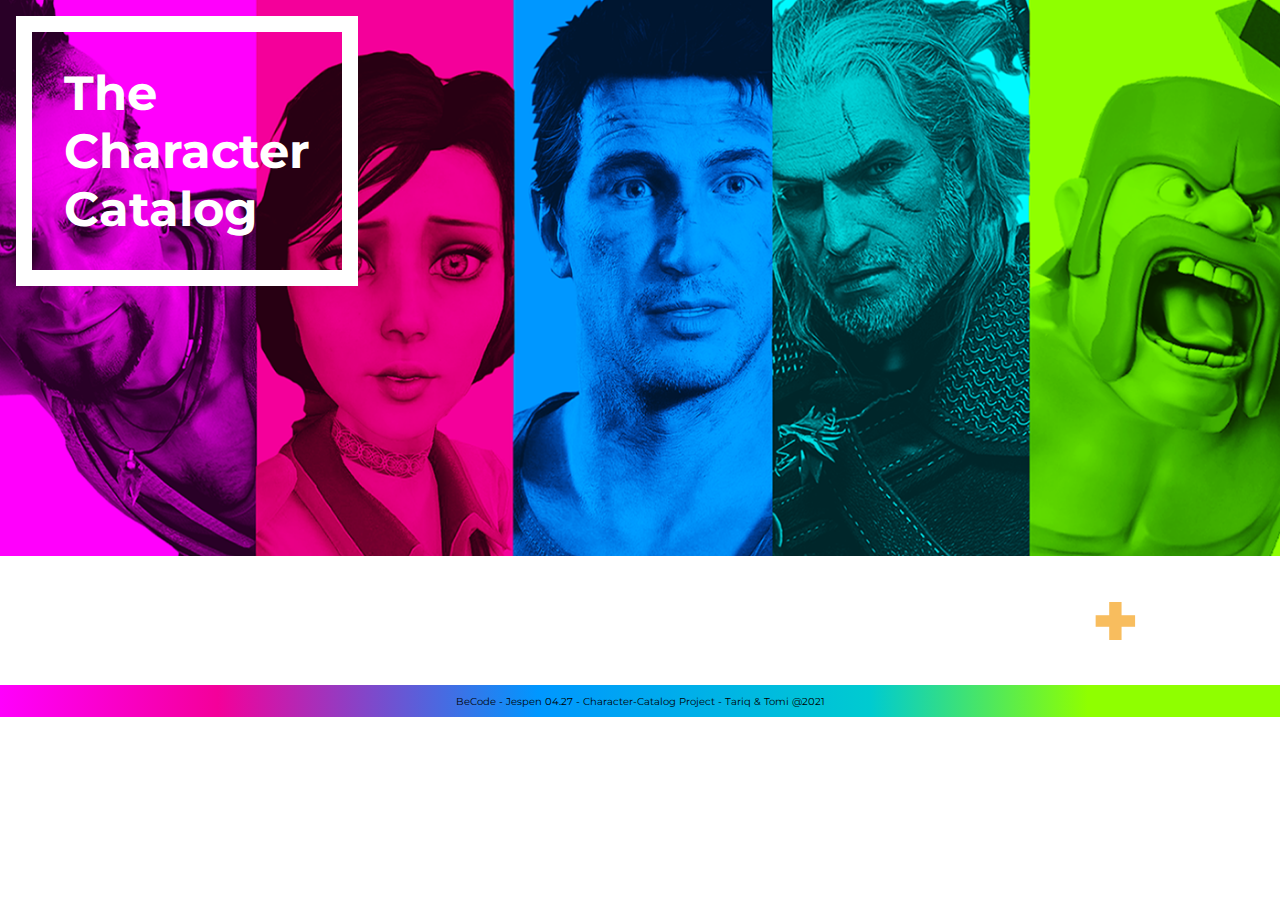
==== commit 5c3cf77f: "test" ====
--- a/index1.html
+++ b/index1.html
@@ -1,50 +1,58 @@
 <!DOCTYPE html>
 <html lang="en">
-
-<head>
-    <meta charset="UTF-8">
-    <meta http-equiv="X-UA-Compatible" content="IE=edge">
-    <meta name="viewport" content="width=device-width, initial-scale=1.0">
-    <link rel="stylesheet" href="style1.css">
+  <head>
+    <meta charset="UTF-8" />
+    <meta http-equiv="X-UA-Compatible" content="IE=edge" />
+    <meta name="viewport" content="width=device-width, initial-scale=1.0" />
+    <link rel="stylesheet" href="style1.css" />
     <!-- Bootstrap core CSS -->
     <!-- <link href="https://cdn.jsdelivr.net/npm/bootstrap@5.0.0-beta2/dist/css/bootstrap.min.css" rel="stylesheet"
         integrity="sha384-BmbxuPwQa2lc/FVzBcNJ7UAyJxM6wuqIj61tLrc4wSX0szH/Ev+nYRRuWlolflfl" crossorigin="anonymous">  -->
-    <script src="https://cdn.jsdelivr.net/npm/bootstrap@5.0.0-beta2/dist/js/bootstrap.bundle.min.js"
-        integrity="sha384-b5kHyXgcpbZJO/tY9Ul7kGkf1S0CWuKcCD38l8YkeH8z8QjE0GmW1gYU5S9FOnJ0"
-        crossorigin="anonymous"></script>
+    <script
+      src="https://cdn.jsdelivr.net/npm/bootstrap@5.0.0-beta2/dist/js/bootstrap.bundle.min.js"
+      integrity="sha384-b5kHyXgcpbZJO/tY9Ul7kGkf1S0CWuKcCD38l8YkeH8z8QjE0GmW1gYU5S9FOnJ0"
+      crossorigin="anonymous"
+    ></script>
     <!--Font style  -->
-    <link href="https://fonts.googleapis.com/css2?family=Montserrat:wght@200;300;400;600;800&display=swap"
-        rel="stylesheet" />
+    <link
+      href="https://fonts.googleapis.com/css2?family=Montserrat:wght@200;300;400;600;800&display=swap"
+      rel="stylesheet"
+    />
     <!--fontAwesome-->
-    <link rel="stylesheet" href="https://use.fontawesome.com/releases/v5.15.2/css/all.css"
-        integrity="sha384-vSIIfh2YWi9wW0r9iZe7RJPrKwp6bG+s9QZMoITbCckVJqGCCRhc+ccxNcdpHuYu" crossorigin="anonymous">
+    <link
+      rel="stylesheet"
+      href="https://use.fontawesome.com/releases/v5.15.2/css/all.css"
+      integrity="sha384-vSIIfh2YWi9wW0r9iZe7RJPrKwp6bG+s9QZMoITbCckVJqGCCRhc+ccxNcdpHuYu"
+      crossorigin="anonymous"
+    />
     <title>Document</title>
-</head>
+  </head>
 
-<body>
+  <body>
     <!-- Page Content -->
     <header>
-        <div class="title">
-            <h1>The</br>Character</br>Catalog</h1>
-        </div>
-
+      <div class="title">
+        <h1>The<br />Character<br />Catalog</h1>
+      </div>
     </header>
     <!-- Tool Bar -->
     <div class="toolbar">
-        <div class="serach">
-            <form class="searchForm" action="">
-                <input class="searchInput" type="search" placeholder="Your search..." />
-                <i class="fa fa-search"></i>
-            </form>
-        </div>
+      <div class="serach">
+        <form class="searchForm" action="">
+          <input
+            class="searchInput"
+            type="search"
+            placeholder="Your search..."
+          />
+          <i class="fa fa-search"></i>
+        </form>
+      </div>
 
-        <button class="newBtn">+</button>
-        
-
+      <button class="newBtn">+</button>
     </div>
     <div class="container">
-        <!-- Jumbotron Header -->
-            <!-- <div class="modal-bg">
+      <!-- Jumbotron Header -->
+      <!-- <div class="modal-bg">
                 <div class="modal">
                 <div class="charModal">
                     <div class="charImgCont"><img class="charImg" src="" /></div>
@@ -59,47 +67,75 @@
                 </div>
             </div> -->
 
-        <div class="modalNew-bg">
-            <div class="modal">
-                <div class="charModal">
+      <div class="modalNew-bg">
+        <div class="modal">
+          <div class="charModal">
+            <form class="add-post-form">
+              <div class="from-group">
+                <label for="title" class="label">Name</label>
+                <input
+                  type="text"
+                  placeholder="Enter your charater name"
+                  class="form-control"
+                  id="name-value"
+                />
+              </div>
+              <div class="from-group">
+                <label for="title" class="label">Short description</label>
+                <input
+                  type="text"
+                  placeholder="Describe your hero in one line"
+                  class="form-control"
+                  id="short-value"
+                />
+              </div>
+              <div class="from-group">
+                <label class="imgUpl label" for="psw"
+                  ><b>Select image:</b></label
+                >
+                <input
+                  class="button imgUplInput"
+                  id="image-value"
+                  type="file"
+                  onchange="encodeImageFileAsURL()"
+                />
+              </div>
+              <div id="imgTest"></div>
+              <div class="from-group discrField">
+                <label for="title" class="label discrLabel">Description</label>
+                <textarea
+                  class="form-control"
+                  id="body-value"
+                  cols="50"
+                  rows="5"
+                ></textarea>
+              </div>
+              <button type="submit" class="btn-submit">Submit</button>
+              <span class="modalNew-close">X</span>
+            </form>
+          </div>
+        </div>
+      </div>
+      <!-- modal More-->
+      <div class="modalMore-bg">
+        <div class="modal">
+          <div class="charMoreModal">
+            <img alt="" id="moreImage" />
+            <div class="charInfos">
+              <h3 class="card-name" id="name-value"></h3>
+              <p class="descr" id="body-value"></p>
+            </div>
+            <span class="modalMore-close">X</span>
+          </div>
+        </div>
 
-                    <form class="add-post-form">
-                        <div class="from-group">
-                            <label for="title">Name</label>
-                            <input type="text" placeholder="Enter your charater name" class="form-control"
-                                id="name-value">
-                        </div>
-                        <div class="from-group">
-                            <label for="title">Short description</label>
-                            <input type="text" placeholder="Describe your hero in one line" class="form-control"
-                                id="short-value">
-                        </div>
-                        <div class="from-group">
-                            <label class="imgUpl" for="psw"><b>Select image:</b></label>
-                            <input class="button imgUplInput mx-4 my-3" id="image-value" type="file"
-                                onchange="encodeImageFileAsURL()" />
-                        </div>
-                        <div id="imgTest"></div>
-                        <div class="from-group">
-                            <label for="title">Description</label>
-                            <textarea class="form-control" id="body-value"></textarea>
-                        </div>
-                        <button type="submit" class="btn-submit">Create new
-                            personal</button>
-                            <span class="modalNew-close">X</span>   
-                    </form>
-                    
-                </div>
-            </div>
-        </div>
         <div class="post-list"></div>
     </div>
     <script src="./app.js"></script>
-</body>
-<footer>
+  </body>
+  <footer>
     <p class="footText">
-        BeCode - Jespen 04.27 - Character-Catalog Project - Tariq & Tomi @2021
+      BeCode - Jespen 04.27 - Character-Catalog Project - Tariq & Tomi @2021
     </p>
-</footer>
-
-</html>+  </footer>
+</html>
--- a/style1.css
+++ b/style1.css
@@ -1,330 +1,411 @@
-        * {
-            padding: 0px;
-            margin: 0px;
-            font-family: 'Montserrat', sans-serif;
-        }
-
-        header {
-            background-image: url('./src/assets/bg1.png');
-            background-repeat: no-repeat;
-            background-size: 100vw;
-            height: 50vh;
-            color: white;
-            padding-top: 1rem;
-            padding-left: 1rem;
-        }
-        .title {
-            width: fit-content;
-            border: 1rem solid white;
-            padding: 2rem;
-        }
-        h1 {
-            font-size: 3rem;
-        }
-        
-        /* Toolbar */
-        
-        .toolbar {
-            padding: 1rem 0;
-        }
-        
-        .toolbar .newBtn {
-            background: none;
-            font-weight: 800;
-            font-size: 5rem;
-            border: none;
-            color: #f8bd5e;
-            transition-duration: 0.8s;
-            transition-property: transform;
-        }
-        
-        .toolbar .newBtn:hover {
-            transform: rotate(180deg);
-            -webkit-transform: rotate(180deg);
-        }
-        
-        /* search */
-        
-        .searchForm {
-            position: relative;
-            top: 50%;
-            left: 50%;
-            transform: translate(-50%, -50%);
-            transition: all 1s;
-            width: 50px;
-            height: 50px;
-        
-            box-sizing: border-box;
-            border-radius: 25px;
-            padding: 5px;
-        }
-        
-        .searchInput {
-            position: absolute;
-            top: 0;
-            left: 0;
-            width: 100%;
-            height: 42.5px;
-            line-height: 30px;
-            outline: 0;
-            border: 0;
-            display: none;
-            font-size: 1em;
-            border-radius: 20px;
-            padding: 0 20px;
-        }
-        
-        .fa {
-            box-sizing: border-box;
-            padding: 10px;
-            width: 42.5px;
-            height: 42.5px;
-            position: absolute;
-            top: 0;
-            right: 0;
-            border-radius: 50%;
-            color: #07051a;
-            text-align: center;
-            font-size: 2.5em;
-            transition: all 1s;
-        }
-        
-        .searchForm:hover {
-            width: 200px;
-            cursor: pointer;
-            padding-right: 3px;
-        }
-        
-        .searchForm:hover .searchInput {
-            display: block;
-            border: 1px solid black;
-            font-size: 1.2rem;
-        }
-        
-        .searchForm:hover > .fa {
-            font-size: 1.2rem;
-        }
-        
-        .btnSubmit {
-            width: 100px;
-            height: 2rem;
-        }
-        
-        /* modal-settings */
-        
-        .modalNew-bg,
-        .modalEdit-bg,
-        .modalNew-bg {
-            position: fixed;
-            width: 100%;
-            height: 100vh;
-            top: 0;
-            left: 0;
-            background-color: rgba(0, 33, 59, 0.5);
-            display: flex;
-            justify-content: center;
-            align-items: center;
-            visibility: hidden;
-            opacity: 0;
-            transition: visibility 0s, opacity 0.5s; 
-        }
-        /* tariq */
-        .modal{
-            position: relative;
-            background-color: white;
-            height: 40%;
-            width: 50%;
-            display: flex;
-            flex-direction: column;
-            justify-content: space-around;
-        }
-        .btn-submit{
-            margin-top: 20px;
-            padding: 10px 30px;
-            background-color: #f8bd5e;
-            color: white;
-            border: none;
-            cursor: pointer; 
-        }
-
-        /* end tariq */
-        
-        .modalNew-close,
-        .modalEdit-close,
-        .modal-close {
-            position: absolute;
-            top: 20px;
-            right: 30px;
-            font-weight: bold;
-        }
-        
-        .modalNew-close:hover,
-        .modalEdit-close:hover,
-        .modal-close:hover {
-            cursor: pointer;
-        }
-        .modal-active {
-            visibility: visible;
-            opacity: 1;
-        }
-        
-        .add-post-form {
-            /* border: 1px solid black; */
-            margin: 3rem;
-            padding: 3rem;
-        }
-        
-        
-        /* Main content*/
-        
-        .post-list,
-        .toolbar {
-            max-width: 1000px;
-            margin: 1rem auto;
-            display: flex;
-            justify-content: space-between;
-            flex-wrap: wrap;
-            padding: 0 4rem;
-        }
-        .card-id {
-            background-color: #e6e6e6a4;
-            width: 40%;
-            max-width: 48%;
-            height: 120px;
-            display: flex;
-            justify-content: space-between;
-            flex-grow: 2;
-            border: 1px solid black;
-            border-radius: 20px;
-            margin: 10px;
-            overflow: hidden;
-        }
-        
-    
-        
-        .card-infos {
-            width: 50%;
-            overflow: hidden;
-        }
-        
-        .card-name {
-            padding: 1rem 0 1rem 0.2rem;
-        }
-        
-        .card-short {
-            overflow: hidden;
-            text-overflow: ellipsis;
-            display: -webkit-box;
-            -webkit-line-clamp: 3; /* number of lines to show */
-            -webkit-box-orient: vertical;
-        }
-        
-        /* Action - buttons */
-        
-        .btns {
-            display: flex;
-            flex-direction: column;
-            justify-content: space-between;
-            margin: 1.2rem;
-        }
-        
-        .btn {
-            height: 20px;
-            width: 20px;
-            border: none;
-            filter: invert(65%) sepia(1%) saturate(0%) hue-rotate(150deg) brightness(102%)
-            contrast(79%);
-        }
-        
-        .btn:hover {
-            cursor: pointer;
-        }
-        
-        #moreBtn {
-            background: url('./src/assets/menu.svg');
-            background-size: cover;
-            background-position: center;
-        }
-        
-        #moreBtn:hover {
-            filter: invert(52%) sepia(77%) saturate(632%) hue-rotate(49deg)
-            brightness(123%) contrast(101%);
-        }
-        
-        #editBtn {
-            background: url('./src/assets/edit.svg');
-            background-size: cover;
-            background-position: center;
-        }
-        
-        #editBtn:hover {
-            filter: invert(31%) sepia(79%) saturate(6664%) hue-rotate(297deg)
-            brightness(113%) contrast(130%);
-        }
-        
-        #deleteBtn {
-            background: url('./src/assets/trash.svg');
-            background-size: cover;
-            background-position: center;
-        }
-        
-        #deleteBtn:hover {
-            filter: invert(45%) sepia(40%) saturate(4500%) hue-rotate(182deg)
-            brightness(101%) contrast(104%);
-        }
-        
-        .btns p {
-            display: none;
-        }
-        
-        /* footer */
-        
-        footer {
-            height: 2rem;
-        
-            bottom: 0;
-            width: 100%;
-            display: flex;
-            justify-content: center;
-            font-size: 0.6rem;
-            background: rgb(255, 0, 251);
-            background: linear-gradient(
-            90deg,
-            rgba(255, 0, 252, 1) 0%,
-            rgba(244, 0, 154, 1) 17%,
-            rgba(0, 151, 255, 1) 42%,
-            rgba(0, 203, 208, 1) 68%,
-            rgba(143, 255, 0, 1) 85%
-            );
-        }
-        .footText {
-            align-self: center;
-        }
-        
-        @media screen and (min-width: 1600px) {
-            header {
-            height: 70vh;
-            }
-        }
-        @media screen and (min-width: 1200px) and (max-width: 1600px) {
-            header {
-            height: 60vh;
-            }
-        }
-        @media screen and (min-width: 1000px) and (max-width: 1200px) {
-            header {
-            height: 50vh;
-            }
-        }
-        
-        @media screen and (min-width: 768px) and (max-width: 1000px) {
-            header {
-            height: 40vh;
-            }
-        }
-        
-        @media screen and (min-width: 555px) and (max-width: 768px) {
-            header {
-            height: 30vh;
-            }
-        }+* {
+  padding: 0px;
+  margin: 0px;
+  font-family: 'Montserrat', sans-serif;
+}
+
+header {
+  background-image: url('./src/assets/bg1.png');
+  background-repeat: no-repeat;
+  background-size: 100vw;
+  height: 50vh;
+  color: white;
+  padding-top: 1rem;
+  padding-left: 1rem;
+}
+.title {
+  width: fit-content;
+  border: 1rem solid white;
+  padding: 2rem;
+}
+h1 {
+  font-size: 3rem;
+}
+
+/* Toolbar */
+
+.toolbar {
+  padding: 1rem 0;
+}
+
+.toolbar .newBtn {
+  background: none;
+  font-weight: 800;
+  font-size: 5rem;
+  border: none;
+  color: #f8bd5e;
+  transition-duration: 0.8s;
+  transition-property: transform;
+}
+
+.toolbar .newBtn:hover {
+  transform: rotate(180deg);
+  -webkit-transform: rotate(180deg);
+}
+
+/* search */
+
+.searchForm {
+  position: relative;
+  top: 50%;
+  left: 50%;
+  transform: translate(-50%, -50%);
+  transition: all 1s;
+  width: 50px;
+  height: 50px;
+
+  box-sizing: border-box;
+  border-radius: 25px;
+  padding: 5px;
+}
+
+.searchInput {
+  position: absolute;
+  top: 0;
+  left: 0;
+  width: 100%;
+  height: 42.5px;
+  line-height: 30px;
+  outline: 0;
+  border: 0;
+  display: none;
+  font-size: 1em;
+  border-radius: 20px;
+  padding: 0 20px;
+}
+
+.fa {
+  box-sizing: border-box;
+  padding: 10px;
+  width: 42.5px;
+  height: 42.5px;
+  position: absolute;
+  top: 0;
+  right: 0;
+  border-radius: 50%;
+  color: #07051a;
+  text-align: center;
+  font-size: 2.5em;
+  transition: all 1s;
+}
+
+.searchForm:hover {
+  width: 200px;
+  cursor: pointer;
+  padding-right: 3px;
+}
+
+.searchForm:hover .searchInput {
+  display: block;
+  border: 1px solid black;
+  font-size: 1.2rem;
+}
+
+.searchForm:hover > .fa {
+  font-size: 1.2rem;
+}
+
+.btnSubmit {
+  width: 100px;
+  height: 2rem;
+}
+
+/* modal-settings */
+
+.modalNew-bg,
+.modalEdit-bg,
+.modalMore-bg {
+  position: fixed;
+  width: 100%;
+  height: 100vh;
+  top: 0;
+  left: 0;
+  background-color: rgba(0, 33, 59, 0.5);
+  display: flex;
+  justify-content: center;
+  align-items: center;
+  visibility: hidden;
+  opacity: 0;
+  transition: visibility 0s, opacity 0.5s;
+  background: linear-gradient(
+    90deg,
+    rgba(255, 0, 252, 0.5) 0%,
+    rgba(244, 0, 154, 0.5) 17%,
+    rgba(0, 151, 255, 0.5) 42%,
+    rgba(0, 203, 208, 0.5) 68%,
+    rgba(143, 255, 0, 0.5) 85%
+  );
+}
+
+.modal {
+  position: relative;
+  background-color: rgb(172, 180, 189);
+  height: 50%;
+  width: 50%;
+  display: flex;
+  flex-direction: column;
+  align-content: space-between;
+  justify-content: space-between;
+  border-radius: 20px;
+  z-index: 100;
+}
+.btn-submit {
+  margin-top: 20px;
+  padding: 10px 30px;
+  background-color: #f8bd5e;
+  color: white;
+  border: 1px solid #f8bd5e;
+  cursor: pointer;
+  border-radius: 9999px;
+  padding-bottom: 0.8rem;
+  font-size: 1rem;
+  font-weight: 600;
+  position: absolute;
+  bottom: 40px;
+  right: 40px;
+}
+
+.btn-submit:hover {
+  cursor: pointer;
+  color: #f8bd5e;
+  background-color: transparent;
+}
+
+.modalNew-close,
+.modalEdit-close,
+.modal-close,
+.modalMore-close {
+  position: absolute;
+  top: 40px;
+  right: 40px;
+  font-weight: bold;
+  font-size: 2rem;
+}
+
+.modalNew-close:hover,
+.modalEdit-close:hover,
+.modal-close:hover,
+.modalMore-close:hover {
+  cursor: pointer;
+}
+.modal-active {
+  visibility: visible;
+  opacity: 1;
+}
+
+.add-post-form {
+  margin: 3rem;
+  padding: 0.8rem;
+  height: auto;
+}
+
+.from-group {
+  padding: 1rem 0;
+}
+input {
+  font-size: 1rem;
+  padding: 3px 5px;
+}
+b {
+  font-weight: 400;
+}
+
+.label {
+  min-width: 5rem;
+}
+
+placeholder {
+  font-size: 1rem;
+}
+
+.discrField {
+  position: relative;
+}
+.discrLabel {
+  top: 0;
+}
+
+.charMoreModal {
+  height: 100%;
+  padding: 2rem;
+  display: flex;
+  justify-content: space-around;
+}
+.charMoreModal img {
+  width: 30%;
+  height: 60%;
+  align-self: center;
+}
+
+.charInfos {
+  width: 50%;
+}
+
+h3 {
+  font-size: 2rem;
+  margin-right: 3rem;
+  margin-bottom: 1rem;
+  text-align: center;
+  color: #ffc400;
+  border: 3px solid;
+}
+
+.descr {
+  font-size: 1.2rem;
+}
+
+/* Main content*/
+
+.post-list,
+.toolbar {
+  max-width: 1000px;
+  margin: 1rem auto;
+  display: flex;
+  justify-content: space-between;
+  flex-wrap: wrap;
+  padding: 0 4rem;
+}
+.card-id {
+  background-color: #e6e6e6a4;
+  width: 40%;
+  max-width: 48%;
+  height: 120px;
+  display: flex;
+  justify-content: space-between;
+  flex-grow: 2;
+  border-radius: 20px;
+  margin: 10px;
+  overflow: hidden;
+}
+
+.card-infos {
+  width: 50%;
+  overflow: hidden;
+}
+
+.card-name {
+  padding: 1rem 0 1rem 0.2rem;
+}
+
+.card-short {
+  overflow: hidden;
+  text-overflow: ellipsis;
+  display: -webkit-box;
+  -webkit-line-clamp: 3; /* number of lines to show */
+  -webkit-box-orient: vertical;
+}
+
+.description {
+  visibility: hidden;
+}
+
+/* Action - buttons */
+
+.btns {
+  display: flex;
+  flex-direction: column;
+  justify-content: space-between;
+  margin: 1.2rem;
+  z-index: 0;
+}
+
+.btn {
+  height: 20px;
+  width: 20px;
+  border: none;
+  filter: invert(65%) sepia(1%) saturate(0%) hue-rotate(150deg) brightness(102%)
+    contrast(79%);
+}
+
+.btn:hover {
+  cursor: pointer;
+}
+
+#moreBtn {
+  background: url('./src/assets/menu.svg');
+  background-size: cover;
+  background-position: center;
+}
+
+#moreBtn:hover {
+  filter: invert(52%) sepia(77%) saturate(632%) hue-rotate(49deg)
+    brightness(123%) contrast(101%);
+}
+
+#editBtn {
+  background: url('./src/assets/edit.svg');
+  background-size: cover;
+  background-position: center;
+}
+
+#editBtn:hover {
+  filter: invert(31%) sepia(79%) saturate(6664%) hue-rotate(297deg)
+    brightness(113%) contrast(130%);
+}
+
+#deleteBtn {
+  background: url('./src/assets/trash.svg');
+  background-size: cover;
+  background-position: center;
+}
+
+#deleteBtn:hover {
+  filter: invert(45%) sepia(40%) saturate(4500%) hue-rotate(182deg)
+    brightness(101%) contrast(104%);
+}
+
+.btns p {
+  display: none;
+}
+
+/* footer */
+
+footer {
+  height: 2rem;
+
+  bottom: 0;
+  width: 100%;
+  display: flex;
+  justify-content: center;
+  font-size: 0.6rem;
+  background: rgb(255, 0, 251);
+  background: linear-gradient(
+    90deg,
+    rgba(255, 0, 252, 1) 0%,
+    rgba(244, 0, 154, 1) 17%,
+    rgba(0, 151, 255, 1) 42%,
+    rgba(0, 203, 208, 1) 68%,
+    rgba(143, 255, 0, 1) 85%
+  );
+}
+.footText {
+  align-self: center;
+}
+
+@media screen and (min-width: 1600px) {
+  header {
+    height: 70vh;
+  }
+}
+@media screen and (min-width: 1200px) and (max-width: 1600px) {
+  header {
+    height: 60vh;
+  }
+}
+@media screen and (min-width: 1000px) and (max-width: 1200px) {
+  header {
+    height: 50vh;
+  }
+}
+
+@media screen and (min-width: 768px) and (max-width: 1000px) {
+  header {
+    height: 40vh;
+  }
+}
+
+@media screen and (min-width: 555px) and (max-width: 768px) {
+  header {
+    height: 30vh;
+  }
+}
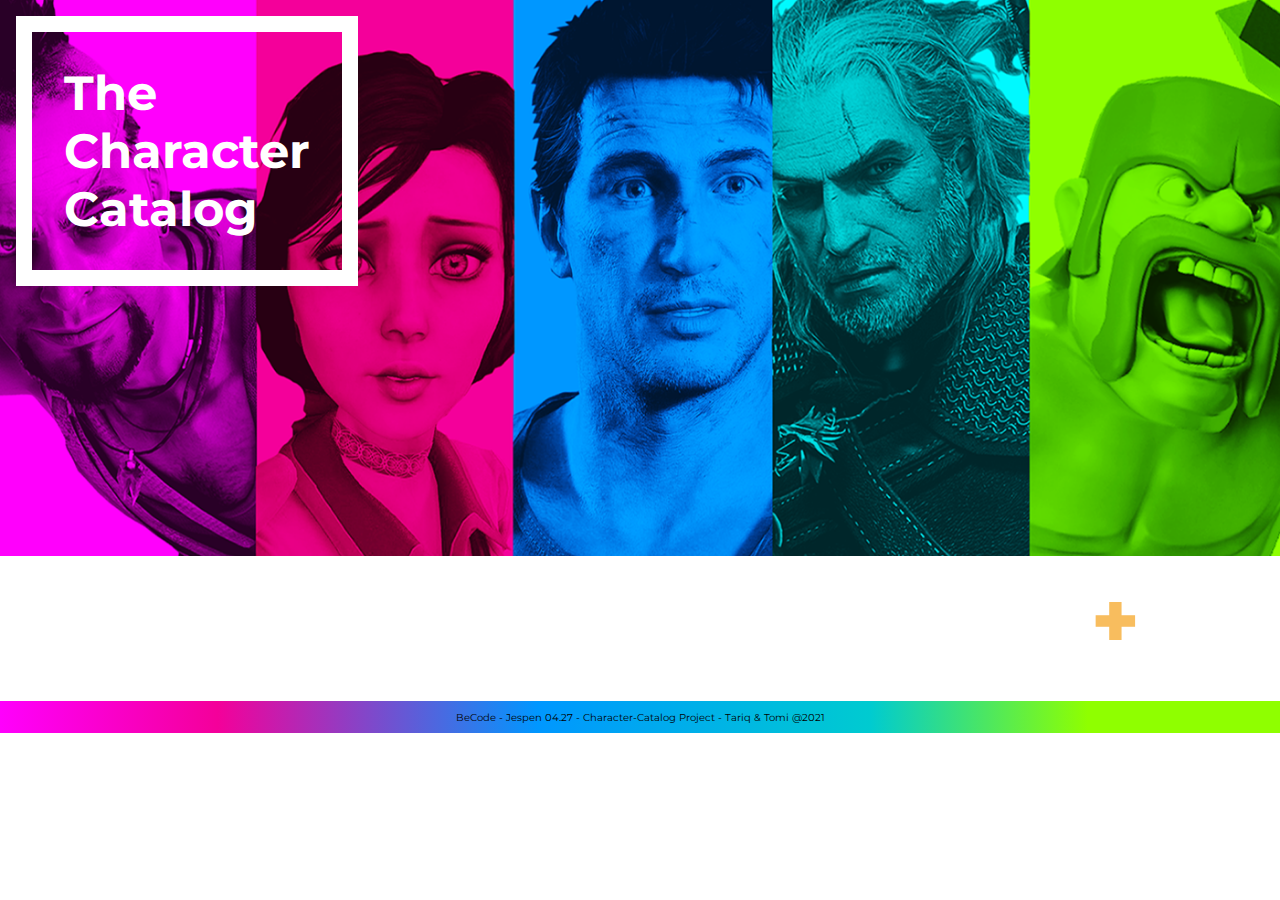
==== commit 3c8c935b: "clean" ====
--- a/index1.html
+++ b/index1.html
@@ -5,9 +5,7 @@
     <meta http-equiv="X-UA-Compatible" content="IE=edge" />
     <meta name="viewport" content="width=device-width, initial-scale=1.0" />
     <link rel="stylesheet" href="style1.css" />
-    <!-- Bootstrap core CSS -->
-    <!-- <link href="https://cdn.jsdelivr.net/npm/bootstrap@5.0.0-beta2/dist/css/bootstrap.min.css" rel="stylesheet"
-        integrity="sha384-BmbxuPwQa2lc/FVzBcNJ7UAyJxM6wuqIj61tLrc4wSX0szH/Ev+nYRRuWlolflfl" crossorigin="anonymous">  -->
+
     <script
       src="https://cdn.jsdelivr.net/npm/bootstrap@5.0.0-beta2/dist/js/bootstrap.bundle.min.js"
       integrity="sha384-b5kHyXgcpbZJO/tY9Ul7kGkf1S0CWuKcCD38l8YkeH8z8QjE0GmW1gYU5S9FOnJ0"
@@ -51,22 +49,6 @@
       <button class="newBtn">+</button>
     </div>
     <div class="container">
-      <!-- Jumbotron Header -->
-      <!-- <div class="modal-bg">
-                <div class="modal">
-                <div class="charModal">
-                    <div class="charImgCont"><img class="charImg" src="" /></div>
-        
-                    <div class="charDetails">
-                    <h4 class="charNameModal"></h4>
-                    <p class="charDesc"></p>
-                    <p class="charId"></p>
-                    </div>
-                    <span class="modal-close">X</span>
-                </div>
-                </div>
-            </div> -->
-
       <div class="modalNew-bg">
         <div class="modal">
           <div class="charModal">
@@ -128,8 +110,9 @@
             <span class="modalMore-close">X</span>
           </div>
         </div>
+      </div>
 
-        <div class="post-list"></div>
+      <div class="post-list"></div>
     </div>
     <script src="./app.js"></script>
   </body>
